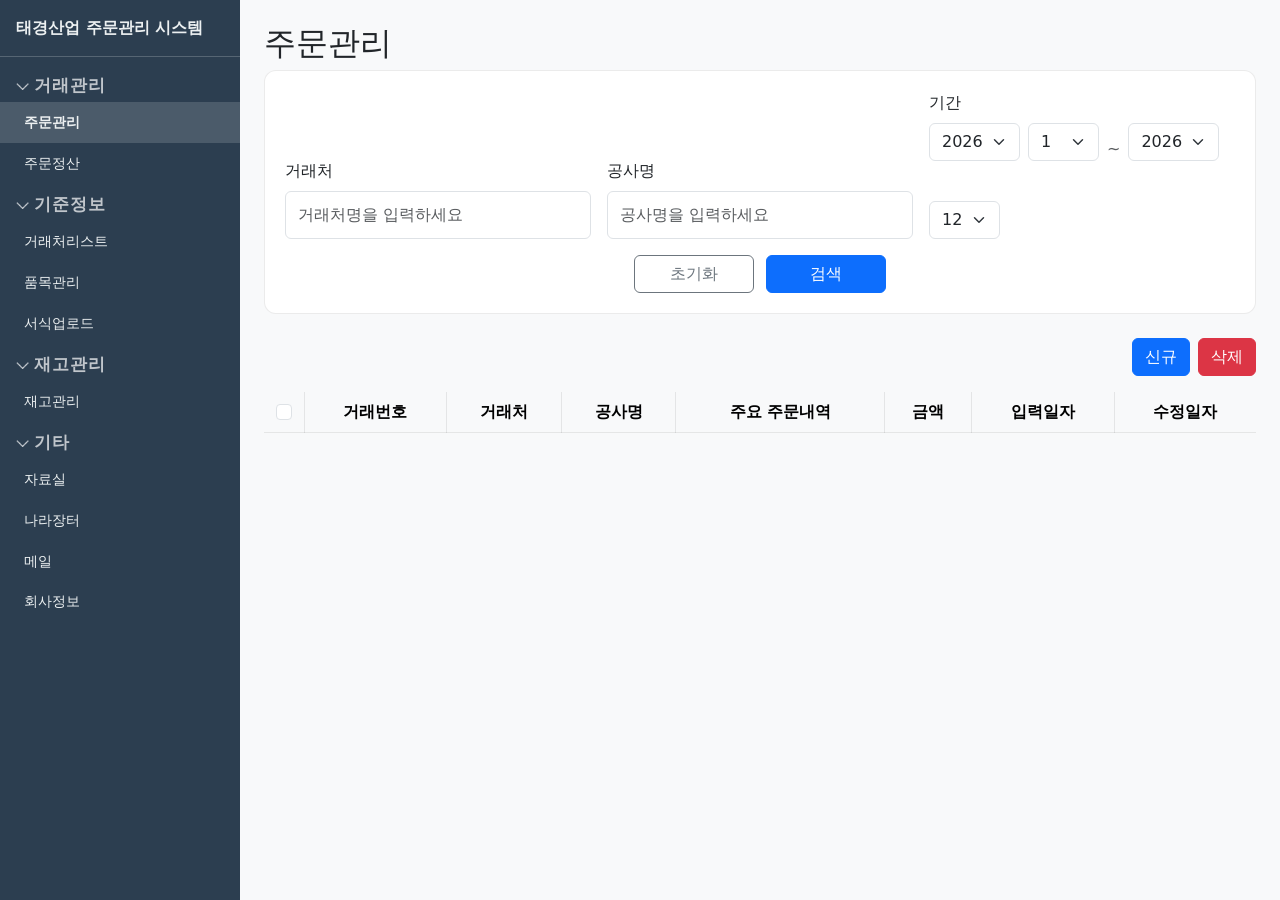
==== index.html @ e5a8d9d8 "Restore files from local history - recover recent changes" ====
<!DOCTYPE html>
<html lang="ko">
<head>
  <meta charset="UTF-8">
  <meta name="viewport" content="width=device-width, initial-scale=1.0">
  <title>주문관리</title>
  <link href="https://cdn.jsdelivr.net/npm/bootstrap@5.3.2/dist/css/bootstrap.min.css" rel="stylesheet">
  <link rel="stylesheet" href="../css/style.css">
  <style>
    .transaction-list-page .search-panel {
      background: #fff;
      border: 1px solid rgba(0,0,0,0.08);
      border-radius: 0.75rem;
      padding: 1.25rem;
      margin-bottom: 1.5rem;
    }
    .transaction-list-page .search-panel .form-control {
      min-height: 48px;
    }
    .transaction-list-page .search-controls {
      display: flex;
      justify-content: center;
      gap: 0.75rem;
      margin-top: 1rem;
    }
    .transaction-list-page .search-controls button {
      min-width: 120px;
    }
    .transaction-list-table th,
    .transaction-list-table td {
      vertical-align: middle;
      border-color: rgba(0, 0, 0, 0.08);
      border-right: 1px solid rgba(0,0,0,0.08);
    }
    .transaction-list-table th:last-child,
    .transaction-list-table td:last-child {
      border-right: none;
    }
    .transaction-list-table th {
      text-align: center;
      background: #f8f9fa;
      font-weight: 600;
    }
    .transaction-list-table td {
      text-align: center;
    }
    .transaction-list-table td.project-col {
      text-align: left;
    }
    .transaction-list-table td.amount-col {
      text-align: right;
    }
    .transaction-list-page .page-header {
      display: flex;
      justify-content: space-between;
      align-items: center;
      margin-bottom: 1rem;
    }
    .customer-suggestions {
      position: absolute;
      z-index: 10;
      width: 100%;
      background: #fff;
      border: 1px solid #ddd;
      border-radius: 0.25rem;
      max-height: 220px;
      overflow-y: auto;
      display: none;
    }
    .customer-suggestions.show {
      display: block;
    }
    .customer-suggestions li {
      padding: 0.5rem 0.75rem;
      cursor: pointer;
    }
    .customer-suggestions li:hover {
      background: #f8f9fa;
    }
    .transaction-list-table tbody tr {
      cursor: pointer;
    }
    .transaction-list-table tbody tr:hover {
      background: #f1f3f5;
    }
  </style>
</head>
<body>
  <div class="sidebar">
    <div class="sidebar-brand">
      <a href="../index.html">태경산업 주문관리 시스템</a>
    </div>
    <div class="sidebar-category" data-toggle><span class="cat-toggle">⌵</span>거래관리</div>
    <ul class="sidebar-nav sidebar-sub">
      <li class="nav-item"><a class="nav-link active" href="transaction_list.html">주문관리</a></li>
      <li class="nav-item"><a class="nav-link" href="transaction_settlement.html">주문정산</a></li>
    </ul>
    <div class="sidebar-category" data-toggle><span class="cat-toggle">⌵</span>기준정보</div>
    <ul class="sidebar-nav sidebar-sub">
      <li class="nav-item"><a class="nav-link" href="customer_list.html">거래처리스트</a></li>
      <li class="nav-item"><a class="nav-link" href="item_list.html">품목관리</a></li>
      <li class="nav-item"><a class="nav-link" href="form_upload.html">서식업로드</a></li>
    </ul>
    <div class="sidebar-category" data-toggle><span class="cat-toggle">⌵</span>재고관리</div>
    <ul class="sidebar-nav sidebar-sub">
      <li class="nav-item"><a class="nav-link" href="inventory_list.html">재고관리</a></li>
    </ul>
    <div class="sidebar-category" data-toggle><span class="cat-toggle">⌵</span>기타</div>
    <ul class="sidebar-nav sidebar-sub">
      <li class="nav-item"><a class="nav-link" href="document_list.html">자료실</a></li>
      <li class="nav-item"><a class="nav-link" href="https://www.g2b.go.kr" target="_blank" rel="noopener">나라장터</a></li>
      <li class="nav-item"><a class="nav-link" href="https://mail.naver.com" target="_blank" rel="noopener">메일</a></li>
      <li class="nav-item"><a class="nav-link" href="company_info.html">회사정보</a></li>
    </ul>
  </div>
  <main class="main-content transaction-list-page">
    <h2>주문관리</h2>

    <section class="search-panel mb-4">
      <form id="transaction-search-form" class="row g-3 align-items-end">
        <div class="col-md-4 position-relative">
          <label for="search-customer" class="form-label">거래처</label>
          <input type="text" id="search-customer" class="form-control" autocomplete="off" placeholder="거래처명을 입력하세요">
          <ul id="customer-suggestions" class="customer-suggestions list-group"></ul>
        </div>
        <div class="col-md-4">
          <label for="search-project" class="form-label">공사명</label>
          <input type="text" id="search-project" class="form-control" placeholder="공사명을 입력하세요">
        </div>
        <div class="col-md-4">
          <div class="row g-2">
            <div class="col-auto">
              <label for="search-from-year" class="form-label">기간</label>
              <select id="search-from-year" class="form-select">
                <option value="">년도</option>
              </select>
            </div>
            <div class="col-auto">
              <label class="form-label" style="visibility: hidden;">.</label>
              <select id="search-from-month" class="form-select">
                <option value="">월</option>
              </select>
            </div>
            <div class="col-auto d-flex align-items-end">
              <span class="text-muted">~</span>
            </div>
            <div class="col-auto">
              <label class="form-label" style="visibility: hidden;">.</label>
              <select id="search-to-year" class="form-select">
                <option value="">년도</option>
              </select>
            </div>
            <div class="col-auto">
              <label class="form-label" style="visibility: hidden;">.</label>
              <select id="search-to-month" class="form-select">
                <option value="">월</option>
              </select>
            </div>
          </div>
        </div>
        <div class="col-12 text-center search-controls">
          <button type="button" id="search-reset" class="btn btn-outline-secondary">초기화</button>
          <button type="submit" class="btn btn-primary">검색</button>
        </div>
      </form>
    </section>

    <section class="table-responsive">
      <div class="d-flex justify-content-end mb-3 gap-2">
        <button type="button" id="create-transaction-btn" class="btn btn-primary">신규</button>
        <button type="button" id="delete-transaction-btn" class="btn btn-danger">삭제</button>
      </div>
      <table class="table transaction-list-table">
        <thead>
          <tr>
            <th style="width: 40px;"><input type="checkbox" id="select-all-checkbox" class="form-check-input"></th>
            <th>거래번호</th>
            <th>거래처</th>
            <th>공사명</th>
            <th>주요 주문내역</th>
            <th>금액</th>
            <th>입력일자</th>
            <th>수정일자</th>
          </tr>
        </thead>
        <tbody id="transaction-table-body"></tbody>
      </table>
    </section>

    <nav class="pagination-container" aria-label="주문내역 페이지네이션">
      <ul class="pagination justify-content-center mb-0" id="transaction-pagination"></ul>
    </nav>
  </main>
  <script src="https://cdn.jsdelivr.net/npm/bootstrap@5.3.2/dist/js/bootstrap.bundle.min.js"></script>
  <script src="../js/script.js"></script>
</body>
</html>
---- css/style.css ----
body { display: flex; min-height: 100vh; margin: 0; }
.sidebar {
  width: 240px; min-width: 240px;
  background: #2c3e50; color: #ecf0f1;
  padding: 1rem 0; flex-shrink: 0;
}
.sidebar-brand {
  padding: 0 1rem 1rem; font-size: 1rem; font-weight: bold;
  border-bottom: 1px solid rgba(255,255,255,0.2); margin-bottom: 0.5rem;
}
.sidebar-brand a { color: inherit; text-decoration: none; }
.sidebar-nav { list-style: none; padding: 0; margin: 0; }
.sidebar-nav .nav-item { margin: 0; }
.sidebar-nav .nav-link {
  display: block; padding: 0.6rem 1rem; color: inherit;
  text-decoration: none; transition: background 0.2s;
}
.sidebar-nav .nav-link:hover { background: rgba(255,255,255,0.1); color: #fff; }
.sidebar-nav .nav-link.active { background: rgba(255,255,255,0.15); font-weight: 600; }
.sidebar-category {
  padding: 0.5rem 1rem 0.25rem; font-size: 1.06rem; font-weight: 600;
  color: rgba(255,255,255,0.7); text-transform: uppercase; letter-spacing: 0.05em;
  cursor: pointer; display: flex; align-items: center; gap: 0.35rem;
  user-select: none;
}
.sidebar-category:hover { color: #fff; }
.sidebar-category .cat-toggle { font-size: 0.75rem; transition: transform 0.2s; }
.sidebar-category.collapsed .cat-toggle { transform: rotate(-90deg); }
.sidebar-category.collapsed + .sidebar-sub { display: none; }
.sidebar-sub .nav-link { padding-left: 1.5rem; font-size: 0.9rem; }
.main-content {
  flex: 1; display: flex; flex-direction: column; min-width: 0;
  background: #f8f9fa; padding: 1.5rem; overflow-x: auto;
}
.page-actions { text-align: right; margin-bottom: 1rem; }
thead th { text-align: center !important; }
@media (max-width: 768px) {
  body { flex-direction: column; }
  .sidebar { width: 100%; min-width: auto; }
}
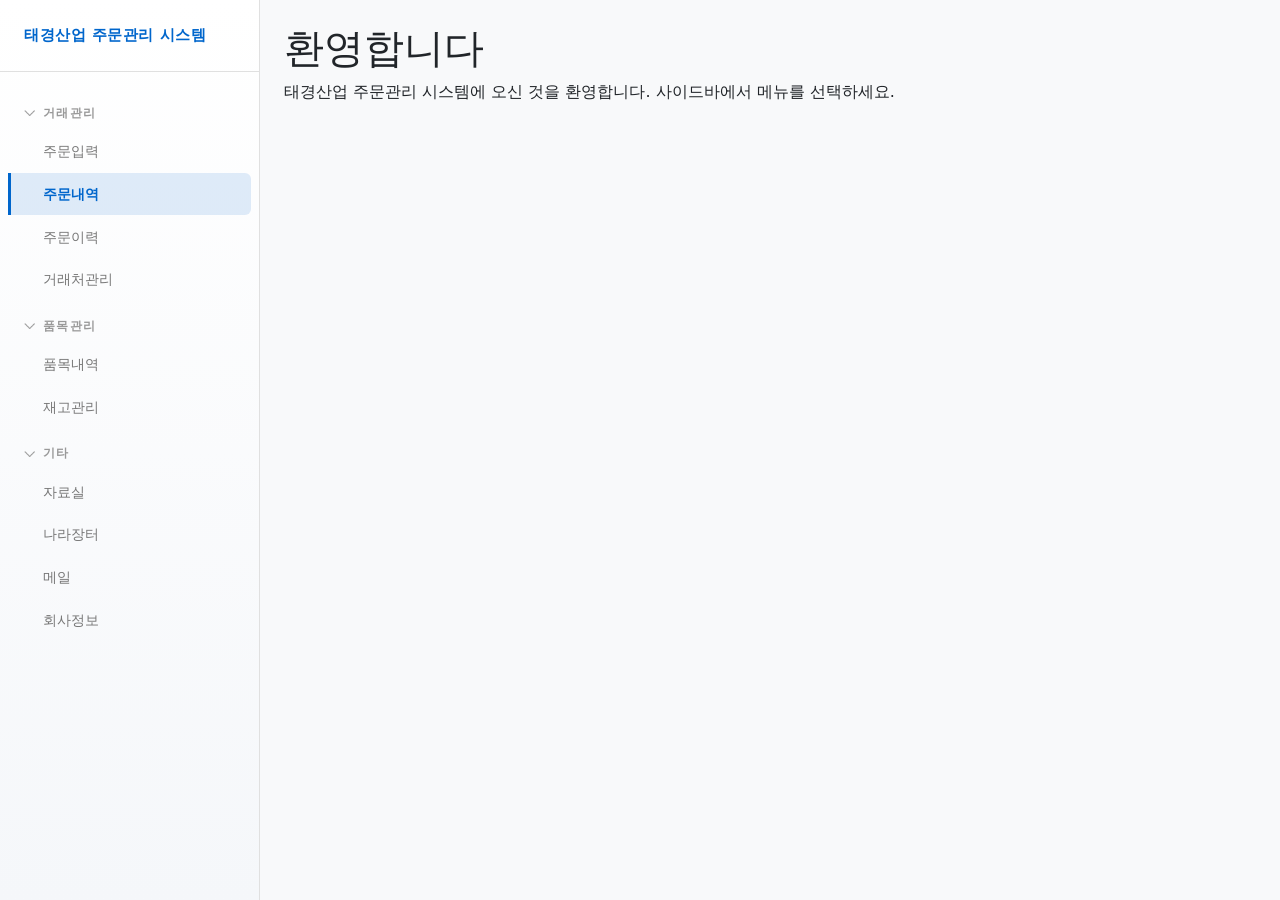
==== commit 3fb54ffe: "Update index.html to latest version" ====
--- a/index.html
+++ b/index.html
@@ -3,195 +3,40 @@
 <head>
   <meta charset="UTF-8">
   <meta name="viewport" content="width=device-width, initial-scale=1.0">
-  <title>주문관리</title>
+  <title>태경산업 주문관리 시스템</title>
   <link href="https://cdn.jsdelivr.net/npm/bootstrap@5.3.2/dist/css/bootstrap.min.css" rel="stylesheet">
-  <link rel="stylesheet" href="../css/style.css">
-  <style>
-    .transaction-list-page .search-panel {
-      background: #fff;
-      border: 1px solid rgba(0,0,0,0.08);
-      border-radius: 0.75rem;
-      padding: 1.25rem;
-      margin-bottom: 1.5rem;
-    }
-    .transaction-list-page .search-panel .form-control {
-      min-height: 48px;
-    }
-    .transaction-list-page .search-controls {
-      display: flex;
-      justify-content: center;
-      gap: 0.75rem;
-      margin-top: 1rem;
-    }
-    .transaction-list-page .search-controls button {
-      min-width: 120px;
-    }
-    .transaction-list-table th,
-    .transaction-list-table td {
-      vertical-align: middle;
-      border-color: rgba(0, 0, 0, 0.08);
-      border-right: 1px solid rgba(0,0,0,0.08);
-    }
-    .transaction-list-table th:last-child,
-    .transaction-list-table td:last-child {
-      border-right: none;
-    }
-    .transaction-list-table th {
-      text-align: center;
-      background: #f8f9fa;
-      font-weight: 600;
-    }
-    .transaction-list-table td {
-      text-align: center;
-    }
-    .transaction-list-table td.project-col {
-      text-align: left;
-    }
-    .transaction-list-table td.amount-col {
-      text-align: right;
-    }
-    .transaction-list-page .page-header {
-      display: flex;
-      justify-content: space-between;
-      align-items: center;
-      margin-bottom: 1rem;
-    }
-    .customer-suggestions {
-      position: absolute;
-      z-index: 10;
-      width: 100%;
-      background: #fff;
-      border: 1px solid #ddd;
-      border-radius: 0.25rem;
-      max-height: 220px;
-      overflow-y: auto;
-      display: none;
-    }
-    .customer-suggestions.show {
-      display: block;
-    }
-    .customer-suggestions li {
-      padding: 0.5rem 0.75rem;
-      cursor: pointer;
-    }
-    .customer-suggestions li:hover {
-      background: #f8f9fa;
-    }
-    .transaction-list-table tbody tr {
-      cursor: pointer;
-    }
-    .transaction-list-table tbody tr:hover {
-      background: #f1f3f5;
-    }
-  </style>
+  <link rel="stylesheet" href="css/style.css">
 </head>
 <body>
   <div class="sidebar">
     <div class="sidebar-brand">
-      <a href="../index.html">태경산업 주문관리 시스템</a>
+      <a href="index.html">태경산업 주문관리 시스템</a>
     </div>
     <div class="sidebar-category" data-toggle><span class="cat-toggle">⌵</span>거래관리</div>
     <ul class="sidebar-nav sidebar-sub">
-      <li class="nav-item"><a class="nav-link active" href="transaction_list.html">주문관리</a></li>
-      <li class="nav-item"><a class="nav-link" href="transaction_settlement.html">주문정산</a></li>
+      <li class="nav-item"><a class="nav-link" href="pages/transaction_add.html">주문입력</a></li>
+      <li class="nav-item"><a class="nav-link active" href="pages/transaction_list.html">주문내역</a></li>
+      <li class="nav-item"><a class="nav-link" href="pages/transaction_audit.html">주문이력</a></li>
+      <li class="nav-item"><a class="nav-link" href="pages/customer_list.html">거래처관리</a></li>
     </ul>
-    <div class="sidebar-category" data-toggle><span class="cat-toggle">⌵</span>기준정보</div>
+    <div class="sidebar-category" data-toggle><span class="cat-toggle">⌵</span>품목관리</div>
     <ul class="sidebar-nav sidebar-sub">
-      <li class="nav-item"><a class="nav-link" href="customer_list.html">거래처리스트</a></li>
-      <li class="nav-item"><a class="nav-link" href="item_list.html">품목관리</a></li>
-      <li class="nav-item"><a class="nav-link" href="form_upload.html">서식업로드</a></li>
-    </ul>
-    <div class="sidebar-category" data-toggle><span class="cat-toggle">⌵</span>재고관리</div>
-    <ul class="sidebar-nav sidebar-sub">
-      <li class="nav-item"><a class="nav-link" href="inventory_list.html">재고관리</a></li>
+      <li class="nav-item"><a class="nav-link" href="pages/item_list.html">품목내역</a></li>
+      <li class="nav-item"><a class="nav-link" href="pages/inventory_list.html">재고관리</a></li>
     </ul>
     <div class="sidebar-category" data-toggle><span class="cat-toggle">⌵</span>기타</div>
     <ul class="sidebar-nav sidebar-sub">
-      <li class="nav-item"><a class="nav-link" href="document_list.html">자료실</a></li>
+      <li class="nav-item"><a class="nav-link" href="pages/document_list.html">자료실</a></li>
       <li class="nav-item"><a class="nav-link" href="https://www.g2b.go.kr" target="_blank" rel="noopener">나라장터</a></li>
       <li class="nav-item"><a class="nav-link" href="https://mail.naver.com" target="_blank" rel="noopener">메일</a></li>
-      <li class="nav-item"><a class="nav-link" href="company_info.html">회사정보</a></li>
+      <li class="nav-item"><a class="nav-link" href="pages/company_info.html">회사정보</a></li>
     </ul>
   </div>
-  <main class="main-content transaction-list-page">
-    <h2>주문관리</h2>
-
-    <section class="search-panel mb-4">
-      <form id="transaction-search-form" class="row g-3 align-items-end">
-        <div class="col-md-4 position-relative">
-          <label for="search-customer" class="form-label">거래처</label>
-          <input type="text" id="search-customer" class="form-control" autocomplete="off" placeholder="거래처명을 입력하세요">
-          <ul id="customer-suggestions" class="customer-suggestions list-group"></ul>
-        </div>
-        <div class="col-md-4">
-          <label for="search-project" class="form-label">공사명</label>
-          <input type="text" id="search-project" class="form-control" placeholder="공사명을 입력하세요">
-        </div>
-        <div class="col-md-4">
-          <div class="row g-2">
-            <div class="col-auto">
-              <label for="search-from-year" class="form-label">기간</label>
-              <select id="search-from-year" class="form-select">
-                <option value="">년도</option>
-              </select>
-            </div>
-            <div class="col-auto">
-              <label class="form-label" style="visibility: hidden;">.</label>
-              <select id="search-from-month" class="form-select">
-                <option value="">월</option>
-              </select>
-            </div>
-            <div class="col-auto d-flex align-items-end">
-              <span class="text-muted">~</span>
-            </div>
-            <div class="col-auto">
-              <label class="form-label" style="visibility: hidden;">.</label>
-              <select id="search-to-year" class="form-select">
-                <option value="">년도</option>
-              </select>
-            </div>
-            <div class="col-auto">
-              <label class="form-label" style="visibility: hidden;">.</label>
-              <select id="search-to-month" class="form-select">
-                <option value="">월</option>
-              </select>
-            </div>
-          </div>
-        </div>
-        <div class="col-12 text-center search-controls">
-          <button type="button" id="search-reset" class="btn btn-outline-secondary">초기화</button>
-          <button type="submit" class="btn btn-primary">검색</button>
-        </div>
-      </form>
-    </section>
-
-    <section class="table-responsive">
-      <div class="d-flex justify-content-end mb-3 gap-2">
-        <button type="button" id="create-transaction-btn" class="btn btn-primary">신규</button>
-        <button type="button" id="delete-transaction-btn" class="btn btn-danger">삭제</button>
-      </div>
-      <table class="table transaction-list-table">
-        <thead>
-          <tr>
-            <th style="width: 40px;"><input type="checkbox" id="select-all-checkbox" class="form-check-input"></th>
-            <th>거래번호</th>
-            <th>거래처</th>
-            <th>공사명</th>
-            <th>주요 주문내역</th>
-            <th>금액</th>
-            <th>입력일자</th>
-            <th>수정일자</th>
-          </tr>
-        </thead>
-        <tbody id="transaction-table-body"></tbody>
-      </table>
-    </section>
-
-    <nav class="pagination-container" aria-label="주문내역 페이지네이션">
-      <ul class="pagination justify-content-center mb-0" id="transaction-pagination"></ul>
-    </nav>
+  <main class="main-content">
+    <h1>환영합니다</h1>
+    <p>태경산업 주문관리 시스템에 오신 것을 환영합니다. 사이드바에서 메뉴를 선택하세요.</p>
   </main>
   <script src="https://cdn.jsdelivr.net/npm/bootstrap@5.3.2/dist/js/bootstrap.bundle.min.js"></script>
-  <script src="../js/script.js"></script>
+  <script src="js/script.js"></script>
 </body>
-</html>
+</html>
--- a/css/style.css
+++ b/css/style.css
@@ -1,40 +1,144 @@
 body { display: flex; min-height: 100vh; margin: 0; }
 .sidebar {
-  width: 240px; min-width: 240px;
-  background: #2c3e50; color: #ecf0f1;
-  padding: 1rem 0; flex-shrink: 0;
+  width: 260px; min-width: 260px;
+  background: linear-gradient(180deg, #ffffff 0%, #f5f7fa 100%);
+  color: #2c3e50;
+  padding: 1.5rem 0;
+  flex-shrink: 0;
+  border-right: 1px solid #e0e0e0;
+  box-shadow: 0 2px 8px rgba(0,0,0,0.04);
 }
 .sidebar-brand {
-  padding: 0 1rem 1rem; font-size: 1rem; font-weight: bold;
-  border-bottom: 1px solid rgba(255,255,255,0.2); margin-bottom: 0.5rem;
+  padding: 0 1.5rem 1.5rem;
+  font-size: 0.95rem;
+  font-weight: 700;
+  border-bottom: 1px solid #e0e0e0;
+  margin-bottom: 1rem;
+  color: #0066cc;
+  letter-spacing: 0.5px;
 }
 .sidebar-brand a { color: inherit; text-decoration: none; }
 .sidebar-nav { list-style: none; padding: 0; margin: 0; }
 .sidebar-nav .nav-item { margin: 0; }
 .sidebar-nav .nav-link {
-  display: block; padding: 0.6rem 1rem; color: inherit;
-  text-decoration: none; transition: background 0.2s;
+  display: block;
+  padding: 0.7rem 1.5rem;
+  color: #555;
+  text-decoration: none;
+  transition: all 0.2s ease;
+  font-size: 0.9rem;
+  border-left: 3px solid transparent;
+  margin: 0 0.5rem;
+  border-radius: 0 6px 6px 0;
 }
-.sidebar-nav .nav-link:hover { background: rgba(255,255,255,0.1); color: #fff; }
-.sidebar-nav .nav-link.active { background: rgba(255,255,255,0.15); font-weight: 600; }
+.sidebar-nav .nav-link:hover {
+  background: rgba(0, 102, 204, 0.08);
+  color: #0066cc;
+  border-left-color: #0066cc;
+  padding-left: 1.7rem;
+}
+.sidebar-nav .nav-link.active {
+  background: rgba(0, 102, 204, 0.12);
+  color: #0066cc;
+  font-weight: 600;
+  border-left-color: #0066cc;
+}
 .sidebar-category {
-  padding: 0.5rem 1rem 0.25rem; font-size: 1.06rem; font-weight: 600;
-  color: rgba(255,255,255,0.7); text-transform: uppercase; letter-spacing: 0.05em;
-  cursor: pointer; display: flex; align-items: center; gap: 0.35rem;
+  padding: 1rem 1.5rem 0.5rem;
+  font-size: 0.75rem;
+  font-weight: 700;
+  color: #999;
+  text-transform: uppercase;
+  letter-spacing: 0.1em;
+  cursor: pointer;
+  display: flex;
+  align-items: center;
+  gap: 0.5rem;
   user-select: none;
+  transition: color 0.2s ease;
 }
-.sidebar-category:hover { color: #fff; }
-.sidebar-category .cat-toggle { font-size: 0.75rem; transition: transform 0.2s; }
-.sidebar-category.collapsed .cat-toggle { transform: rotate(-90deg); }
-.sidebar-category.collapsed + .sidebar-sub { display: none; }
-.sidebar-sub .nav-link { padding-left: 1.5rem; font-size: 0.9rem; }
+.sidebar-category:hover {
+  color: #0066cc;
+}
+.sidebar-category .cat-toggle {
+  font-size: 0.65rem;
+  transition: transform 0.2s ease;
+  display: inline-block;
+}
+.sidebar-category.collapsed .cat-toggle {
+  transform: rotate(-90deg);
+}
+.sidebar-category.collapsed + .sidebar-sub {
+  display: none;
+}
+.sidebar-sub .nav-link {
+  padding-left: 2rem;
+  font-size: 0.85rem;
+  color: #777;
+}
+.sidebar-sub .nav-link:hover {
+  color: #0066cc;
+}
+.sidebar-sub .nav-link.active {
+  color: #0066cc;
+}
 .main-content {
   flex: 1; display: flex; flex-direction: column; min-width: 0;
   background: #f8f9fa; padding: 1.5rem; overflow-x: auto;
 }
 .page-actions { text-align: right; margin-bottom: 1rem; }
 thead th { text-align: center !important; }
+.search-panel {
+  background: #fff;
+  border: 1px solid rgba(0,0,0,0.08);
+  border-radius: 0.75rem;
+  padding: 1rem 1.25rem;
+}
+.search-panel .form-label {
+  font-weight: 600;
+}
+.customer-suggestions {
+  position: absolute;
+  top: 100%;
+  left: 0;
+  right: 0;
+  z-index: 10;
+  max-height: 220px;
+  overflow-y: auto;
+  display: none;
+  margin-top: 0.25rem;
+}
+.customer-suggestions.show {
+  display: block;
+}
+.customer-suggestions .suggestion-item {
+  cursor: pointer;
+}
+.transaction-list-table th,
+.transaction-list-table td {
+  vertical-align: middle;
+  white-space: nowrap;
+}
+.pagination-container {
+  margin-top: 1rem;
+}
+input, textarea {
+  user-select: text;
+  -webkit-user-select: text;
+  -moz-user-select: text;
+  -ms-user-select: text;
+}
+input:readonly, textarea:readonly {
+  cursor: text;
+  opacity: 1;
+  color: inherit;
+  background-color: #f8f9fa;
+  border-color: #dee2e6;
+}
 @media (max-width: 768px) {
   body { flex-direction: column; }
   .sidebar { width: 100%; min-width: auto; }
-}+  .search-panel {
+    padding: 1rem;
+  }
+}
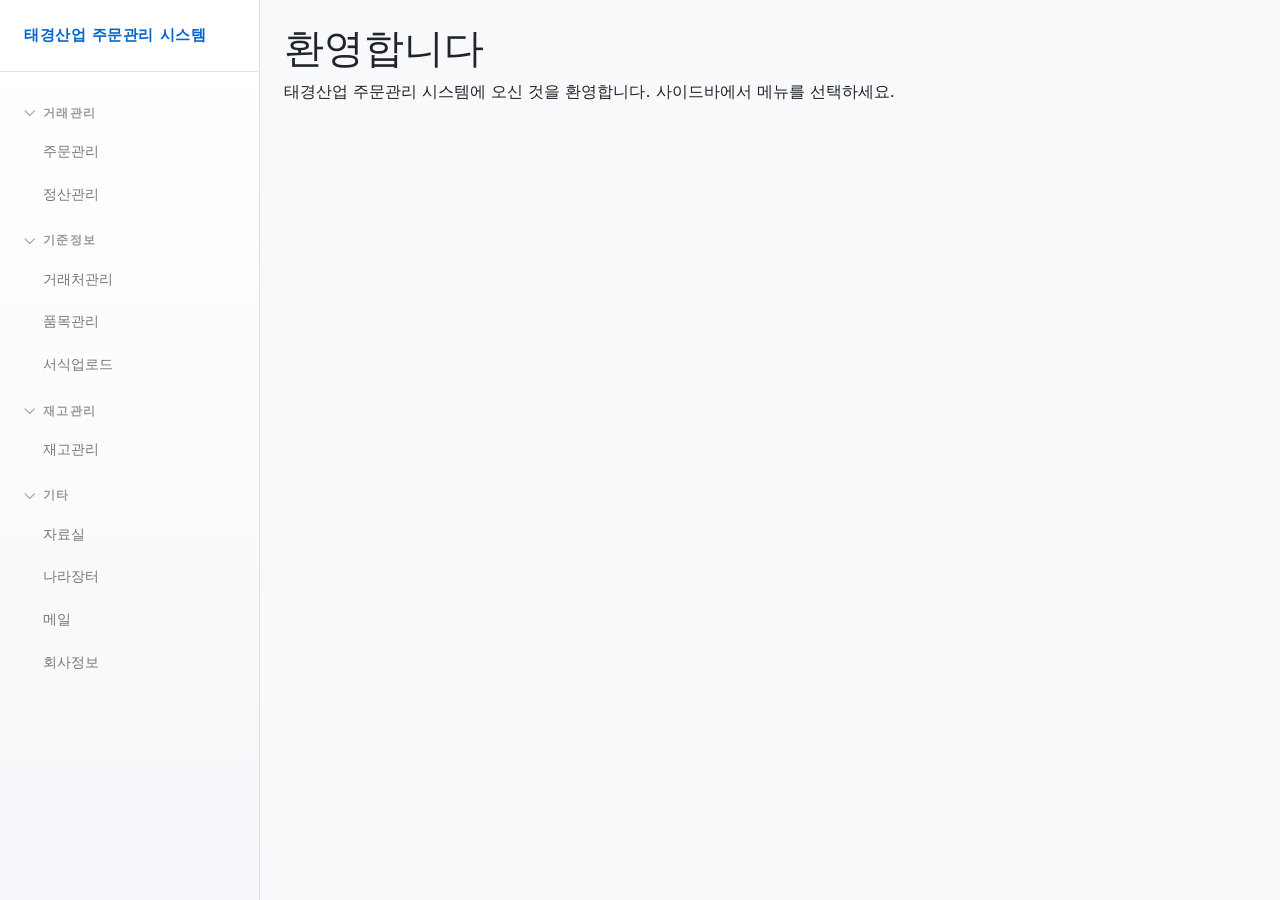
==== commit e61aac88: "메뉴트리 수정 및 데이터 업로드" ====
--- a/index.html
+++ b/index.html
@@ -14,14 +14,17 @@
     </div>
     <div class="sidebar-category" data-toggle><span class="cat-toggle">⌵</span>거래관리</div>
     <ul class="sidebar-nav sidebar-sub">
-      <li class="nav-item"><a class="nav-link" href="pages/transaction_add.html">주문입력</a></li>
-      <li class="nav-item"><a class="nav-link active" href="pages/transaction_list.html">주문내역</a></li>
-      <li class="nav-item"><a class="nav-link" href="pages/transaction_audit.html">주문이력</a></li>
+      <li class="nav-item"><a class="nav-link" href="pages/transaction_list.html">주문관리</a></li>
+      <li class="nav-item"><a class="nav-link" href="pages/transaction_settlement.html">정산관리</a></li>
+    </ul>
+    <div class="sidebar-category" data-toggle><span class="cat-toggle">⌵</span>기준정보</div>
+    <ul class="sidebar-nav sidebar-sub">
       <li class="nav-item"><a class="nav-link" href="pages/customer_list.html">거래처관리</a></li>
+      <li class="nav-item"><a class="nav-link" href="pages/item_list.html">품목관리</a></li>
+      <li class="nav-item"><a class="nav-link" href="pages/form_upload.html">서식업로드</a></li>
     </ul>
-    <div class="sidebar-category" data-toggle><span class="cat-toggle">⌵</span>품목관리</div>
+    <div class="sidebar-category" data-toggle><span class="cat-toggle">⌵</span>재고관리</div>
     <ul class="sidebar-nav sidebar-sub">
-      <li class="nav-item"><a class="nav-link" href="pages/item_list.html">품목내역</a></li>
       <li class="nav-item"><a class="nav-link" href="pages/inventory_list.html">재고관리</a></li>
     </ul>
     <div class="sidebar-category" data-toggle><span class="cat-toggle">⌵</span>기타</div>
@@ -37,6 +40,8 @@
     <p>태경산업 주문관리 시스템에 오신 것을 환영합니다. 사이드바에서 메뉴를 선택하세요.</p>
   </main>
   <script src="https://cdn.jsdelivr.net/npm/bootstrap@5.3.2/dist/js/bootstrap.bundle.min.js"></script>
+  <script src="js/app_config.js?v=20260419"></script>
   <script src="js/script.js"></script>
+  <script src="js/db_sync.js"></script>
 </body>
 </html>
